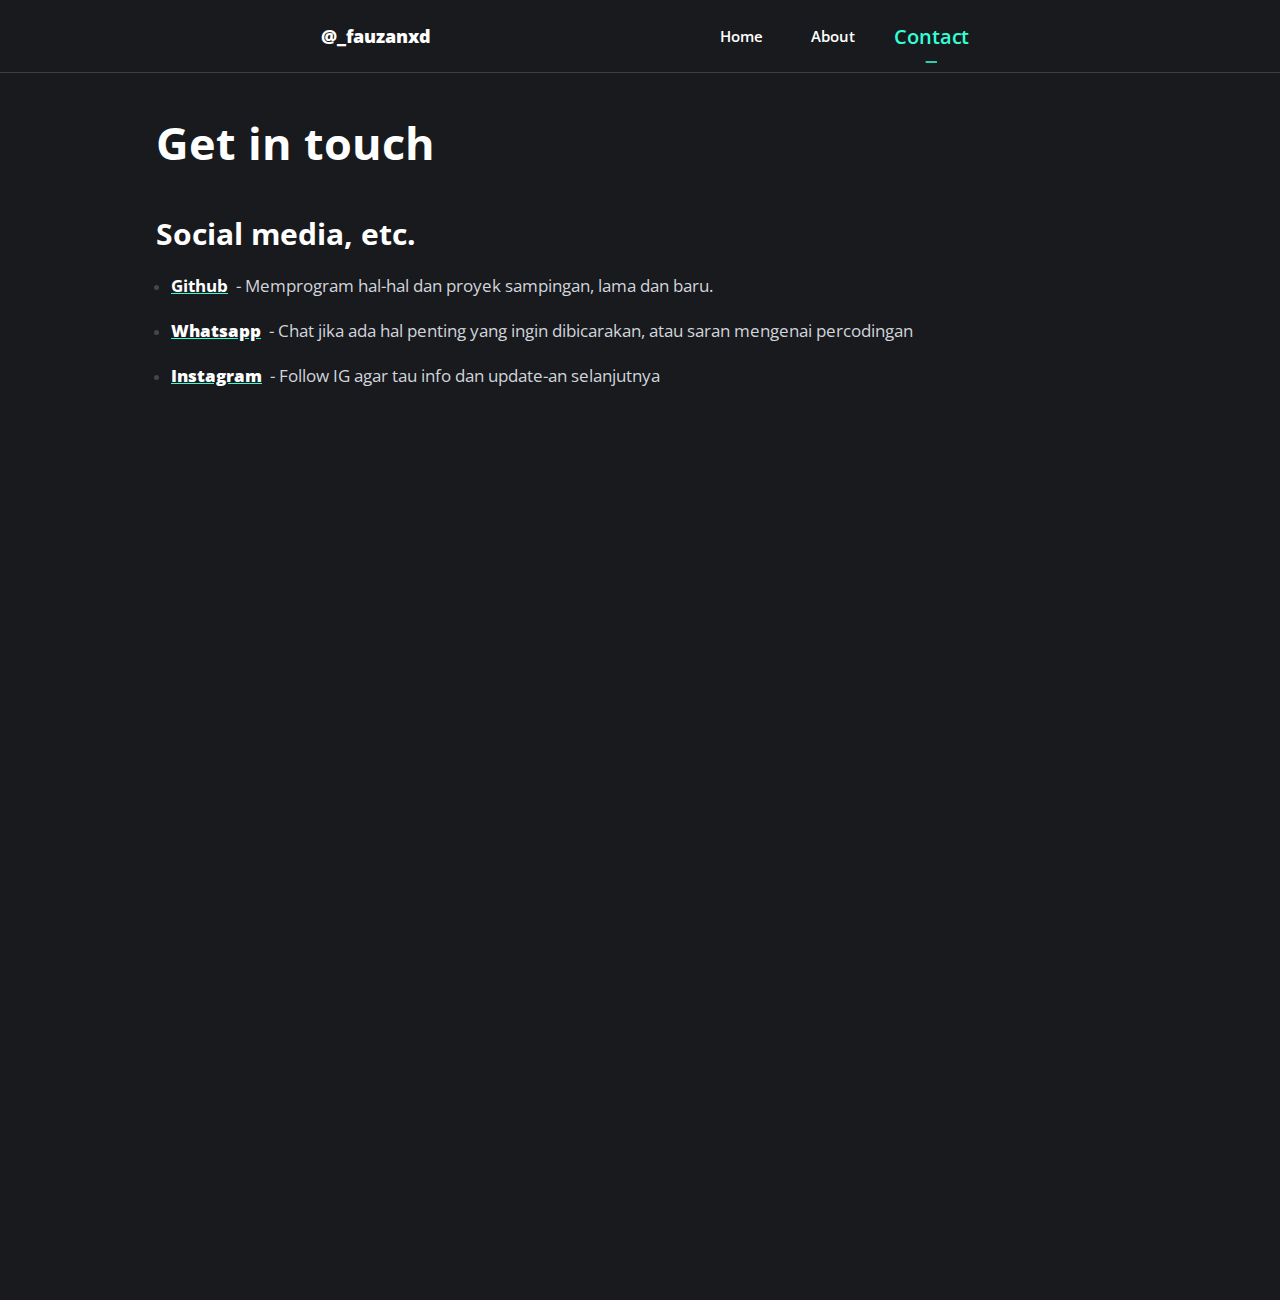
==== contact/contact.html @ e32afdd4 "Add files via upload" ====
<!DOCTYPE html>
<html lang="en">

<head>
   <meta charset="UTF-8">
   <meta http-equiv="X-UA-Compatible" content="IE=edge">
   <meta name="viewport" content="width=device-width, initial-scale=1.0">

   <!-- BOXICONS -->
   <link rel="stylesheet" href="https://cdn.jsdelivr.net/npm/boxicons@latest/css/boxicons.min.css">

   <!-- UNICONS -->
   <link rel="stylesheet" href="https://unicons.iconscout.com/release/v4.0.0/css/line.css">

   <!-- SWIPER CSS -->

   <!-- CSS -->
   <link rel="stylesheet" href="../assets/css/style.css">
   <link rel="stylesheet" href="../assets/css/styles.css">
   <link rel="stylesheet" href="../assets/css/responsive.css">

   <title>Document</title>
</head>

<body>
   <!-- HEADER -->
   <header class="header" id="header">
      <nav class="nav container">
         <a href="https://www.instagram.com/_fauzanxd/" class="nav__logo logo__bawah">
            <h3><b>@_fauzanxd</b></h3>
         </a>

         <div class="nav__menu" id="nav-menu">
            <ul class="nav__list">
               <li class="nav__item">
                  <a href="../index.html#home" class="nav__link">
                     <i class='bx bxs-home bx-flip-horizontal nav__icon'></i>
                     <span class="nav__name">Home</span>
                  </a>
               </li>

               <li class="nav__item">
                  <a href="../about/about.html#about" class="nav__link">
                     <i class='bx bxs-user nav__icon'></i>
                     <span class="nav__name">About</span>
                  </a>
               </li>

               <!-- <li class="nav__item">
                  <a href="#skills" class="nav__link">
                     <i class='bx bxs-book-alt nav__icon'></i>
                     <span class="nav__name">Skills</span>
                  </a>
               </li> -->

               <!-- <li class="nav__item">
                  <a href="#portfolio" class="nav__link">
                     <i class='bx bxs-briefcase nav__icon'></i>
                     <span class="nav__name">Portfolio</span>
                  </a>
               </li> -->

               <li class="nav__item">
                  <a href="#contact" class="nav__link active-link">
                     <i class='bx bxs-contact nav__icon'></i>
                     <span class="nav__name">Contact</span>
                  </a>
               </li>
            </ul>
         </div>

         <img src="../assets/img/perfil.png" alt="" class="nav__img">
      </nav>
   </header>

   <main class="main" id="contact">
      <!-- HOME -->
      <section class="container section section__height">
         <h1 class="about-title  ">Get in touch</h1>
         <br><br>
         <h1>Social media, etc.</h1>
         <br>
         <ul class="ul-contact">
            <li>
               <div class="ul-isi">
                  <a href="https://github.com/Fauzanyan" class="link-contact">Github</a>
                  <p class="ul-isi deskripsi-contact">&nbsp; - Memprogram hal-hal dan proyek sampingan, lama dan baru.
                  </p>
               </div>
            </li>
            <li>
               <div class="ul-isi">
                  <a href="https://wa.me/qr/VFE5YNNVKEAQM1" class="link-contact"><b>Whatsapp</b></a>
                  <p class="ul-isi deskripsi-contact">&nbsp; - Chat jika ada hal penting yang ingin dibicarakan, atau
                     saran mengenai percodingan</p>
               </div>
            </li>
            <li>
               <div class="ul-isi">
                  <a href="https://www.instagram.com/_fauzanxd/" class="link-contact"><b>Instagram</b></a>
                  <p class="ul-isi deskripsi-contact">&nbsp; - Follow IG agar tau info dan update-an selanjutnya </p>
               </div>
            </li>
         </ul>



         </div>
         <div class="jarak-bawah"></div>
      </section>
      <div class="jarak-bawah"></div>
   </main>
   <div class="jarak-bawah"></div>
   <!-- MAIN JS -->
   <script src="../assets/js/main.js"></script>
</body>

</html>
---- assets/css/style.css ----
/* GOOGLE FONTS */
@import url('https://fonts.googleapis.com/css2?family=Open+Sans:wght@400;600&display=swap');

/* VARIABLES CSS */
:root {
   --header-height: 3rem;

   /* colors */
   --hue: 174;
   --sat: 63%;

   /* --first-color: hsl(var(--hue), var(--sat), 40%); */
   --first-color-alt: hsl(var(--hue), var(--sat), 36%);
   /* --title-color: hsl(var(--hue), 12%, 15%); */
   --text-color: hsl(var(--hue), 8%, 35%);
   --body-color: hsl(var(--hue), 100%, 99%);
   --container-color: #191a1e;
   --text-color: #fff;

   /* ACTIVE */
   --active-color: #33FFD7;

   /* NAV */
   --nav-background: #6c6c72;
   --nav-icon: #fff;
   --first-color: #fff;
   --title-color: #fff;

   /* Font and Typography */
   --body-font: 'Open Sans', sans-serif;

   --h1-font-size: 1.5rem;
   --normal-font-size: .938rem;
   --tiny-font-size: .625rem;

   /* Z index */
   --z-tooltip: 10;
   --z-fixed: 100;

   /* CONTENT */
   --hijau-muda: #33FFD7;
}

/* Responsive Typography */
@media screen and (min-width: 968px) {
   :root {
      --h1-font-size: 2.25rem;
      --normal-font-size: 1rem;
   }
}

/* BASE */
* {
   box-sizing: border-box;
   padding: 0;
   margin: 0;
}

html {
   scroll-behavior: smooth;
}

body {
   margin: var(--header-height) 0 0 0;
   font-family: var(--body-font);
   font-size: var(--normal-font-size);
   background-color: var(--container-color);
   color: var(--text-color);
}

ul {
   list-style: none;
}

a {
   text-decoration: none;
}

img {
   max-width: 100%;
   height: auto
}


/* REUSABLE CSS CLASSES */
.section {
   padding: 4.5rem 0 2rem;
}

.section__title {
   font-size: var(--h1-font-size);
   color: var(--tittle-color);
   text-align: center;
   margin-bottom: 1.5rem;
}

.section__height {
   height: 100vh;
}

/* LAYOUT */
.container {
   max-width: 968px;
   margin-left: 1rem;
   margin-right: 1rem;
}


/* HEADER */
.header {
   position: fixed;
   top: 0;
   left: 0;
   width: 100%;
   background-color: var(--container-color);
   z-index: var(--z-fixed);
   transition: .4s;
   border-bottom: 1px solid rgba(255, 255, 255, 0.152);
}


/* NAV */
.nav {
   height: var(--header-height);
   display: flex;
   justify-content: space-between;
   align-items: center;
   padding-left: 20px;
   padding-right: 20px;
}

.nav__img {
   width: 32px;
   border-radius: 50%
}

.nav__logo {
   color: var(--tittle-color);
   font-weight: 600;
}




@media screen and (max-width: 767px) {
   .nav__menu {
      position: fixed;
      bottom: 0;
      left: 0;
      background-color: var(--nav-background);
      /* box-shadow: 0 -1px 12px hsla(var(--hue), var(--sat), 15%, 0.15); */
      /* box-shadow: 0 -1px 12px rgba(208, 208, 208, 0.666); */
      width: 100%;
      height: 4rem;
      padding: 0 1rem;
      display: grid;
      align-content: center;
      border-radius: 1.25rem 1.25rem 0 0;
      transition: .4s;

   }

   .logo__bawah {
      display: block;
   }


}

.nav__list,
.nav__link {
   display: flex;
}

.nav__link {
   flex-direction: column;
   align-items: center;
   row-gap: .25rem;
   color: var(--title-color);
   font-weight: 600;
}

.nav__list {
   justify-content: space-around;
}

.nav__name {
   font-size: var(--tiny-font-size);
   /* display: none; */
   /* Mininalist design, hidden labels */
}

.nav__icon {
   font-size: 1.5rem;
}

/*=== Active Link ===*/
.active-link {
   position: relative;
   color: var(--active-color);

   transform: scale(1.3);
   transition: .3s;
}

/* Minimalist design, active link */
.active-link::before {
   content: '';
   position: absolute;
   bottom: -.5rem;
   width: 50%;
   height: 4px;
   background-color: var(--active-color);
   transform: scale(0.3);
   /* border-radius: 50%; */
   transition: .3s;
}


/* Change background header */
.scroll-header {
   box-shadow: 0 1px 12px hsla(var(--title-color), var(--title-color), 15%, 0.15);
}

/*===== MEDIA QUERIES =====*/
/* For small device */
/* remove if you choose, the minimalist design */

/* @media screen and (max-width: 320px) {
   .nav__name {
      display: none;
   }
} */

/* For medium devices */
@media screen and (min-width: 576px) {
   .nav__list {
      justify-content: center;
      column-gap: 3rem;
   }

   h1.home__title.section__title {
      color: var(--hijau-muda);
      font-size: 2000%
   }

   /* ABOUT */
   h1.about-title {
      font-size: 80px;
   }


}



@media screen and (min-width: 767px) {
   body {
      margin: 0;
   }

   .section {
      padding: 7rem 0 2rem;
   }

   .nav {
      height: calc(var(--header-height) + 1.5rem);
      /* 4.5rem */
      justify-content: space-around;
   }

   .nav__img {
      display: none;
   }

   .nav__icon {
      display: none;
   }

   .nav__name {
      font-size: var(--normal-font-size);
      display: block;
   }

   .nav__link:hover {
      color: var(--first-color);
   }

   /* .active-link::before {
      content: '';
      position: absolute;
      bottom: -.75rem;
      width: 4px;
      height: 4px;
      background-color: var(--first-color);
      border-radius: 50%
   } */

   .active-link::before {
      bottom: -.75rem;
   }


}


/* For Large devices */
@media screen and (min-width: 1024px) {
   .container {
      margin-left: auto;
      margin-right: auto;
   }

   .logo_bawah {
      display: none;
   }


}
---- assets/css/styles.css ----
/* .container {
   max-width: 768px;
   margin-left: var(--mb-1-5);
   margin-right: var(--mb-1-5);
}

.grid {
   display: grid;
   gap: 1.5rem;
} */

@import url('https://fonts.googleapis.com/css2?family=Open+Sans:wght@400;600&display=swap');

/* VARIABLES CSS */
:root {
   --header-height: 3rem;

   /* colors */
   --hue: 174;
   --sat: 63%;

   /* --first-color: hsl(var(--hue), var(--sat), 40%); */
   --first-color-alt: hsl(var(--hue), var(--sat), 36%);
   /* --title-color: hsl(var(--hue), 12%, 15%); */
   --text-color: hsl(var(--hue), 8%, 35%);
   --body-color: hsl(var(--hue), 100%, 99%);
   --container-color: #191a1e;
   --text-color: #fff;

   /* ACTIVE */
   --active-color: #33FFD7;

   /* NAV */
   --nav-background: #464646;
   --nav-icon: #fff;
   --first-color: #fff;
   --title-color: #fff;

   /* Font and Typography */
   --body-font: 'Open Sans', sans-serif;

   --h1-font-size: 1.5rem;
   --normal-font-size: .938rem;
   --tiny-font-size: .625rem;

   /* Z index */
   --z-tooltip: 10;
   --z-fixed: 100;

   /* CONTENT */
   --hijau-muda: #33FFD7;

   /* ABOUT */
   --isi-text: #D1D5DB;

}

/* Section */
/* .section {
   padding: 2rem 0 4rem;
}

.section__title {
   font-size: var(--h1-font-size);
}

.section__subtitle {
   display: block;
   font-size: var(--normal-font-size);
   margin-bottom: 2px;
}

.section__title,
.section__subtitle {
   text-align: center;
} */


.nav__item:hover {
   transform: scale(1.2);
}

/* HOME */

/* .container-hero {
   display: flex;
   flex-wrap: wrap;
} */

/* HOME */
.home__container {
   gap: 1rem;
}


div.home__social {
   display: grid;
   grid-template-columns: max-content;
   row-gap: 1rem;
   margin-top: -110px;
   padding-bottom: 20px;
   width: 200px
}

.home__social-icon {
   font-size: 25px;
   color: var(--first-color);
}

h1.home__title.section__title {
   color: var(--hijau-muda);
   font-size: 50px
}

h3.home_subtitle.section__title {
   text-align: center;
   margin-top: -25px;
   font-size: 25px
}

/* BUTTONS */
.about__button {
   display: flex;
   justify-content: center;
}

.button {
   display: inline-block;
   background-color: var(--hijau-muda);
   color: black;
   padding: 10px;
   border-radius: 15px;
   transition: .3s;
}

.button:hover {
   transform: scale(1.2);
}

/* ABOUT */
h1.about-title {
   font-size: 45px;
}

h1.skillset-title {
   font-size: 28px;
}

h1.skillset {
   font-size: 22px;
}

.about-title2 {
   font-size: 19px;
   margin-top: 10px;
}

.about-description {
   line-height: 2;
   font-size: 17px;
   color: var(--isi-text);
}

/* AKHIR ABOUT */

.link_warna {
   color: var(--hijau-muda);
   text-decoration: underline;
}

.garis {
   width: 100%;
   height: 1px;
   background-color: rgba(255, 255, 255, 0.219)
}

.jarak-bawah {
   width: 100%;
   height: 200px;

}

h1.tontonan-title {
   font-size: 45px;
}

h1.tontonan-title1 {
   font-size: 36px;
}

.tontonan-title2 {
   font-size: 23px;
   margin-top: -20px;
}

.tontonan-content {
   width: 100%;
   /* border: 5px solid white; */
   justify-content: space-around;
   display: flex;
   flex-wrap: wrap;
}

.tontonan-content div.anime,
.tontonan-content div.drakor {
   width: 400px;
   height: 100%;
   margin-bottom: 30px;
   background-color: var(--nav-background);
   border-radius: 25px;
   transition: 0.4s;
}

.tontonan-content div.anime:hover,
.tontonan-content div.drakor:hover {
   transform: scale(1.1);
}

.tontonan-content h1 {
   text-align: center;
   color: var(--hijau-muda);
   margin: 20px;
}

.tontonan-content h1:hover {
   text-decoration: underline;
}

.tontonan-content img {
   border-radius: 20px 20px 0px 0px;
}

/* contact */

.ul-contact {
   list-style-type: disc;
   margin-left: 15px;
   color: var(--nav-background);
}

.ul-isi {
   color: white;
   padding-bottom: 11px;
}

a.link-contact {
   text-decoration: var(--hijau-muda) underline;
   color: white;
}

.ul-isi-1 {
   display: flex;
}

.link-contact {
   font-size: 17px;
   font-weight: bold;
}

.deskripsi-contact {
   font-size: 17px;
   color: var(--isi-text);
}


@media screen and (min-width: 768px) {

   h1.home__title.section__title {
      color: var(--hijau-muda);
      font-size: 80px
   }

   h3.home_subtitle.section__title {
      text-align: center;
      margin-top: -25px;
      font-size: 40px;
   }

   h1.about-title {
      font-size: 45px;
   }

   h1.skillset-title {
      font-size: 36px;
   }

   h1.skillset {
      font-size: 30px;
   }

   .about-description {
      line-height: 2;
      font-size: 19px;
      color: var(--isi-text);
   }


   .ul-isi {
      display: flex;
   }

}
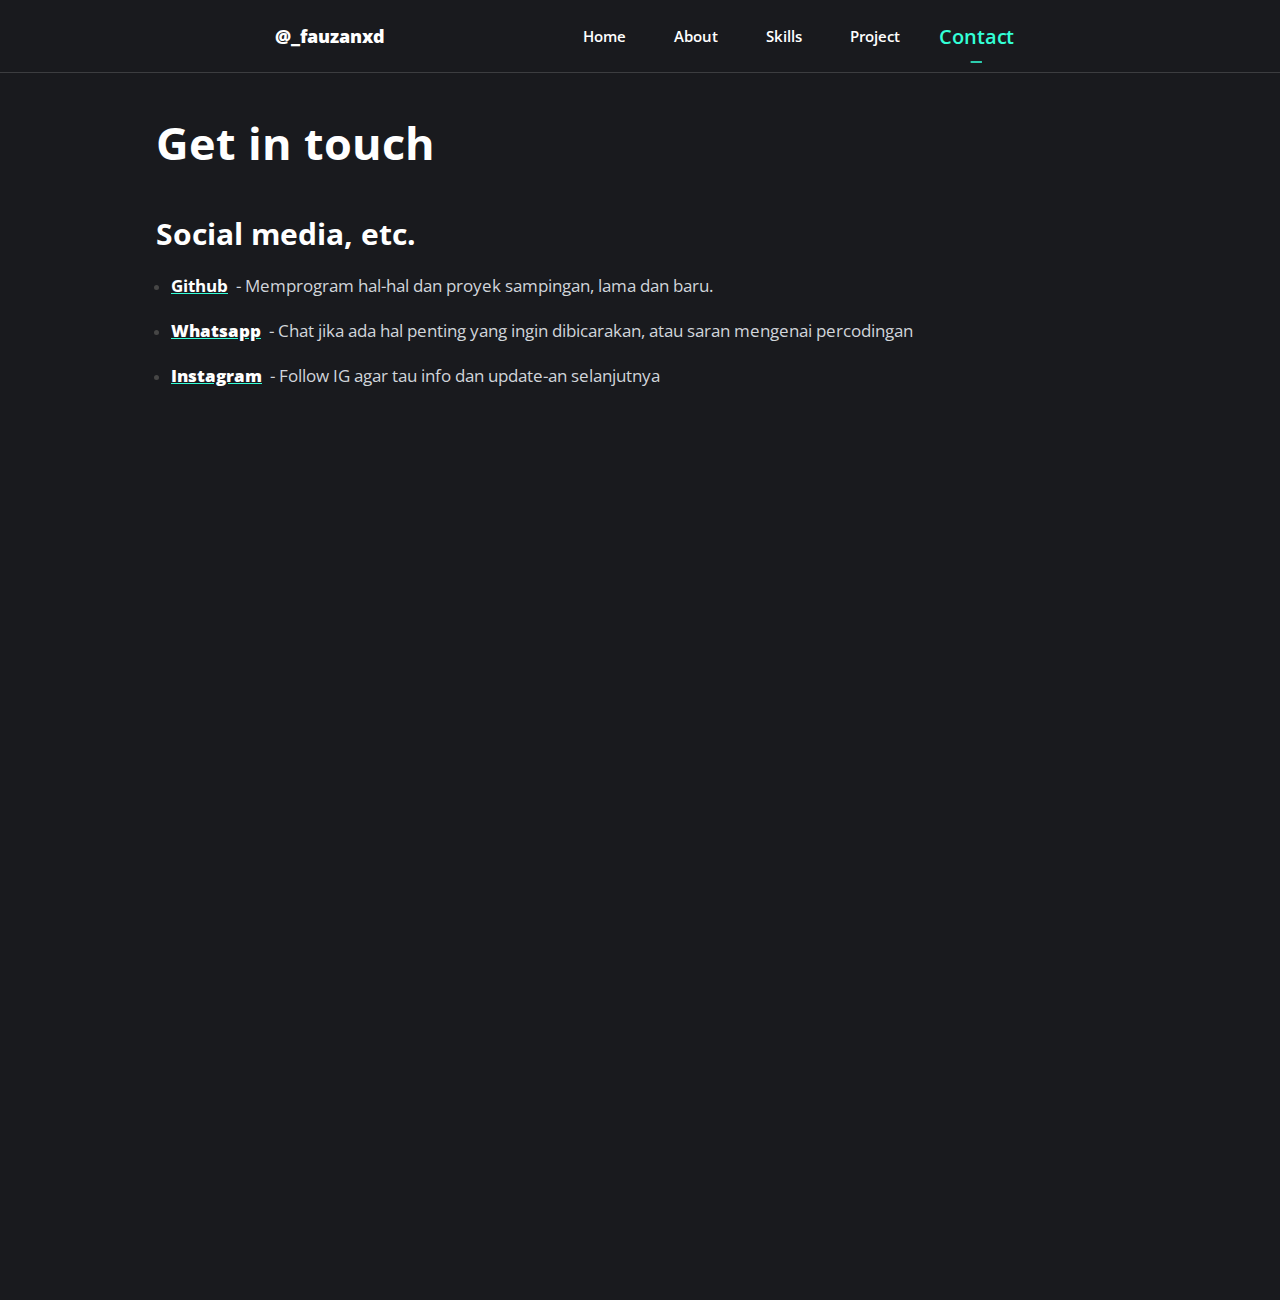
==== commit 3c7ba5a1: "Add files via upload" ====
--- a/contact/contact.html
+++ b/contact/contact.html
@@ -46,19 +46,19 @@
                   </a>
                </li>
 
-               <!-- <li class="nav__item">
-                  <a href="#skills" class="nav__link">
+               <li class="nav__item">
+                  <a href="../skills/skills.html#skills" class="nav__link">
                      <i class='bx bxs-book-alt nav__icon'></i>
                      <span class="nav__name">Skills</span>
                   </a>
-               </li> -->
+               </li>
 
-               <!-- <li class="nav__item">
-                  <a href="#portfolio" class="nav__link">
+               <li class="nav__item">
+                  <a href="../portfolio/porfolio.html#portfolio" class="nav__link">
                      <i class='bx bxs-briefcase nav__icon'></i>
-                     <span class="nav__name">Portfolio</span>
+                     <span class="nav__name">Project</span>
                   </a>
-               </li> -->
+               </li>
 
                <li class="nav__item">
                   <a href="#contact" class="nav__link active-link">
--- a/assets/css/styles.css
+++ b/assets/css/styles.css
@@ -109,13 +109,13 @@
 
 h1.home__title.section__title {
    color: var(--hijau-muda);
-   font-size: 50px
+   font-size: 35px;
 }
 
 h3.home_subtitle.section__title {
    text-align: center;
    margin-top: -25px;
-   font-size: 25px
+   font-size: 20px
 }
 
 /* BUTTONS */
@@ -139,15 +139,19 @@
 
 /* ABOUT */
 h1.about-title {
-   font-size: 45px;
+   font-size: 30px;
 }
 
 h1.skillset-title {
-   font-size: 28px;
-}
-
-h1.skillset {
    font-size: 22px;
+}
+
+.skillset {
+   font-size: 20px;
+}
+
+.skillsets p {
+   color: var(--isi-text);
 }
 
 .about-title2 {
@@ -199,6 +203,7 @@
    justify-content: space-around;
    display: flex;
    flex-wrap: wrap;
+   /* margin: 5px; */
 }
 
 .tontonan-content div.anime,
@@ -209,6 +214,7 @@
    background-color: var(--nav-background);
    border-radius: 25px;
    transition: 0.4s;
+
 }
 
 .tontonan-content div.anime:hover,
@@ -228,7 +234,10 @@
 
 .tontonan-content img {
    border-radius: 20px 20px 0px 0px;
-}
+
+}
+
+
 
 /* contact */
 
@@ -262,8 +271,84 @@
    color: var(--isi-text);
 }
 
-
-@media screen and (min-width: 768px) {
+/* anime */
+.anime-content {
+   display: flex;
+   flex-wrap: wrap;
+   justify-content: center;
+   width: 100%;
+}
+
+.isi-anime {
+   background-color: var(--nav-background);
+   margin: 10px;
+   transition: 0.3s;
+}
+
+.isi-anime {
+   border-radius: 10px;
+}
+
+.anjay {
+   background-color: white;
+   width: 100%;
+   height: 100%;
+}
+
+.isi-anime img {
+   border-radius: 10px 10px 0px 0px;
+}
+
+.isi-anime p {
+   color: var(--title-color);
+}
+
+.isi-anime h1 {
+   text-align: center;
+   color: var(--hijau-muda);
+   padding: 30px;
+}
+
+
+.isi-anime h1:hover {
+   text-decoration: rgba(255, 255, 255, 0.363) underline;
+}
+
+
+
+.isi-anime:hover {
+   background-color: rgba(175, 175, 175, 0.432);
+   /* transform: scale(1.1); */
+}
+
+/* blog */
+.blog {
+   /* display: flex;
+   justify-content: center;
+   align-items: center; */
+}
+
+.blog img {
+   /* justify-content: center; */
+   width: 100%;
+
+}
+
+.blog-link h1 a {
+   color: var(--hijau-muda);
+}
+
+/* judul */
+h1.judul {
+   font-size: 35px
+}
+
+p.bawah-gambar {
+   color: var(--isi-text);
+   text-align: center;
+}
+
+@media screen and (min-width: 750px) {
 
    h1.home__title.section__title {
       color: var(--hijau-muda);
@@ -288,6 +373,10 @@
       font-size: 30px;
    }
 
+   h1.judul {
+      font-size: 45px
+   }
+
    .about-description {
       line-height: 2;
       font-size: 19px;
@@ -299,4 +388,12 @@
       display: flex;
    }
 
+   /* anime */
+   .isi-anime {
+
+      margin: 20px;
+      width: 250px;
+   }
+
+
 }